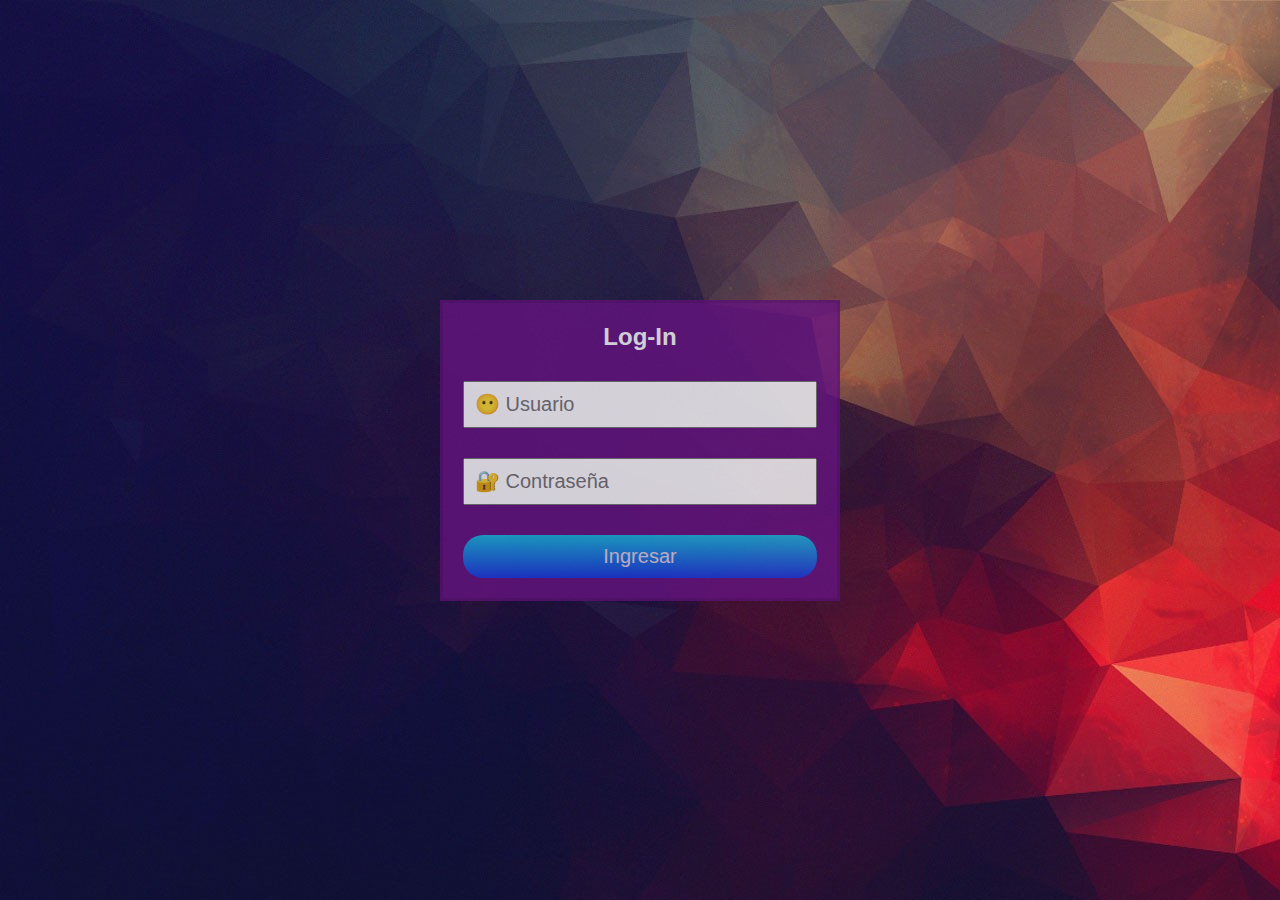
==== index.html @ e810d727 "Commit Log-In" ====
<!DOCTYPE html>
<html lang="es">
	<head>
		<title>Autenticacion</title>
		<meta charset="UTF-8">
		<meta name="viewport" content="width=device-width,user-scalable=no, initial-scale=1, maximum-scale=1, minimum-scale=1">
		<link rel="stylesheet" href="estilos.css">

	</head>
	
	<body background="login.jpg" oncontextmenu="return false">
		<script language="JavaScript">
		function ir(form){
			if (form.login.value=='admin' && form.password.value=='1234'){ 
				window.open("proyecto1.html")
				form.submit();
			}
			else {
				alert("Error en las credenciales. intentar de nuevo");
				
			}
		}
		</script>	
			
		<form>
			<h2>Log-In</h2>
			<input type="text" placeholder="&#128566; Usuario" name="login">  
			<input type="password" placeholder="&#128272; Contraseña" name="password"> 
			<input type="submit" value="Ingresar" onclick="ir(this.form)">   
		</form>	
		
	</body>
</html>
---- estilos.css ----
*{
	margin: 0;
	padding: 0;
	font-family: sans-serif;
	box-sizing: border-box;
}

body {
	
	display: flex;
	min-height: 100vh;
}

form {
	margin: auto;
	width: 50%;
	max-width: 400px;
	background: #651480;
	padding: 20px;
	border: 3px solid rgba(0,0,0,0.1);
	opacity: 0.8;
}



h2 {
	text-align: center;
	margin-bottom: 10px;
	color: #FBFCFC;
}

input{
	display: block;
	padding: 10px;
	width: 100%;
	margin: 30px 0;
	font-size: 20px;

}

input[type="submit"]{
	background: linear-gradient(#08DFF7, #0844F7);
	border: 0;
	color: white;
	opacity: 0.8;
	cursor: pointer;
	border-radius: 20px;
	margin-bottom: 0;
}

input[type="submit"]:hover {
	opacity: 1;
}

input[type="submit"]:active {
	transform: scale(0.95);
}

@media (max-width:768px){
	form{
		width: 75%;
	}
}


@media (max-width:480px){
	form{
		width: 95%;
	}
}
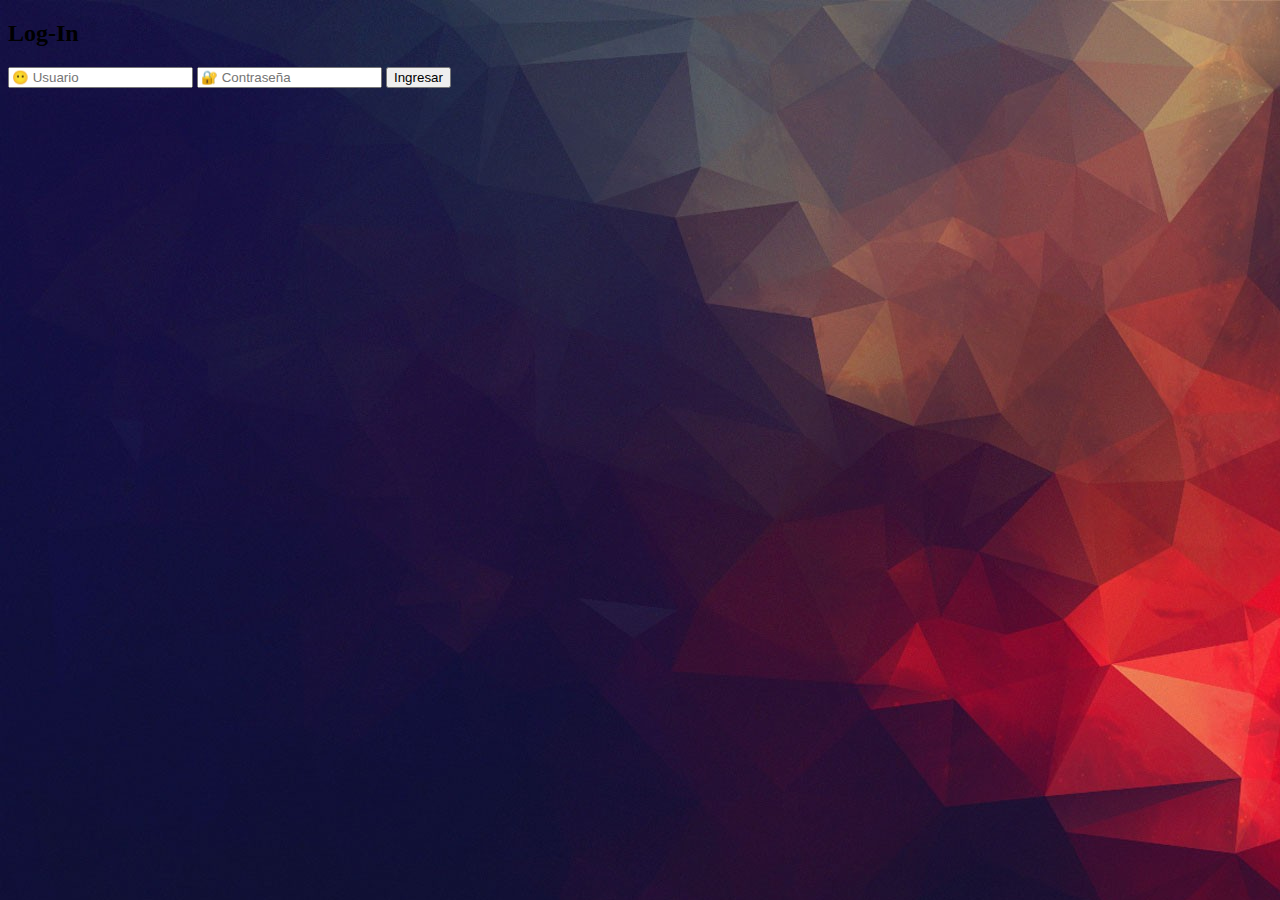
==== commit 16106045: "casi terminada" ====
--- a/index.html
+++ b/index.html
@@ -1,33 +1,31 @@
-<!DOCTYPE html>
-<html lang="es">
-	<head>
-		<title>Autenticacion</title>
-		<meta charset="UTF-8">
-		<meta name="viewport" content="width=device-width,user-scalable=no, initial-scale=1, maximum-scale=1, minimum-scale=1">
-		<link rel="stylesheet" href="estilos.css">
-
-	</head>
-	
-	<body background="login.jpg" oncontextmenu="return false">
-		<script language="JavaScript">
-		function ir(form){
-			if (form.login.value=='admin' && form.password.value=='1234'){ 
-				window.open("proyecto1.html")
-				form.submit();
-			}
-			else {
-				alert("Error en las credenciales. intentar de nuevo");
-				
-			}
-		}
-		</script>	
-			
-		<form>
-			<h2>Log-In</h2>
-			<input type="text" placeholder="&#128566; Usuario" name="login">  
-			<input type="password" placeholder="&#128272; Contraseña" name="password"> 
-			<input type="submit" value="Ingresar" onclick="ir(this.form)">   
-		</form>	
-		
-	</body>
+<!DOCTYPE html>
+<html lang="es">
+	<head>
+		<title>Autenticacion</title>
+		<meta charset="UTF-8">
+		<meta name="viewport" content="width=device-width,user-scalable=no, initial-scale=1, maximum-scale=1, minimum-scale=1">
+		<link rel="stylesheet" href="css/estilos2.css">
+	</head>
+	
+	<body background="login.jpg" oncontextmenu="return false">
+		<script language="JavaScript">
+		function ir(form){
+			if (form.login.value=='admin' && form.password.value=='1234'){ 
+				window.open("inicio.html")
+				form.submit();
+			}
+			else {
+				alert("Error en las credenciales. intentar de nuevo");				
+			}
+		}
+		</script>	
+			
+		<form>
+			<h2>Log-In</h2>
+			<input type="text" placeholder="&#128566; Usuario" name="login">  
+			<input type="password" placeholder="&#128272; Contraseña" name="password"> 
+			<input type="submit" value="Ingresar" onclick="ir(this.form)">   
+		</form>	
+		
+	</body>
 </html>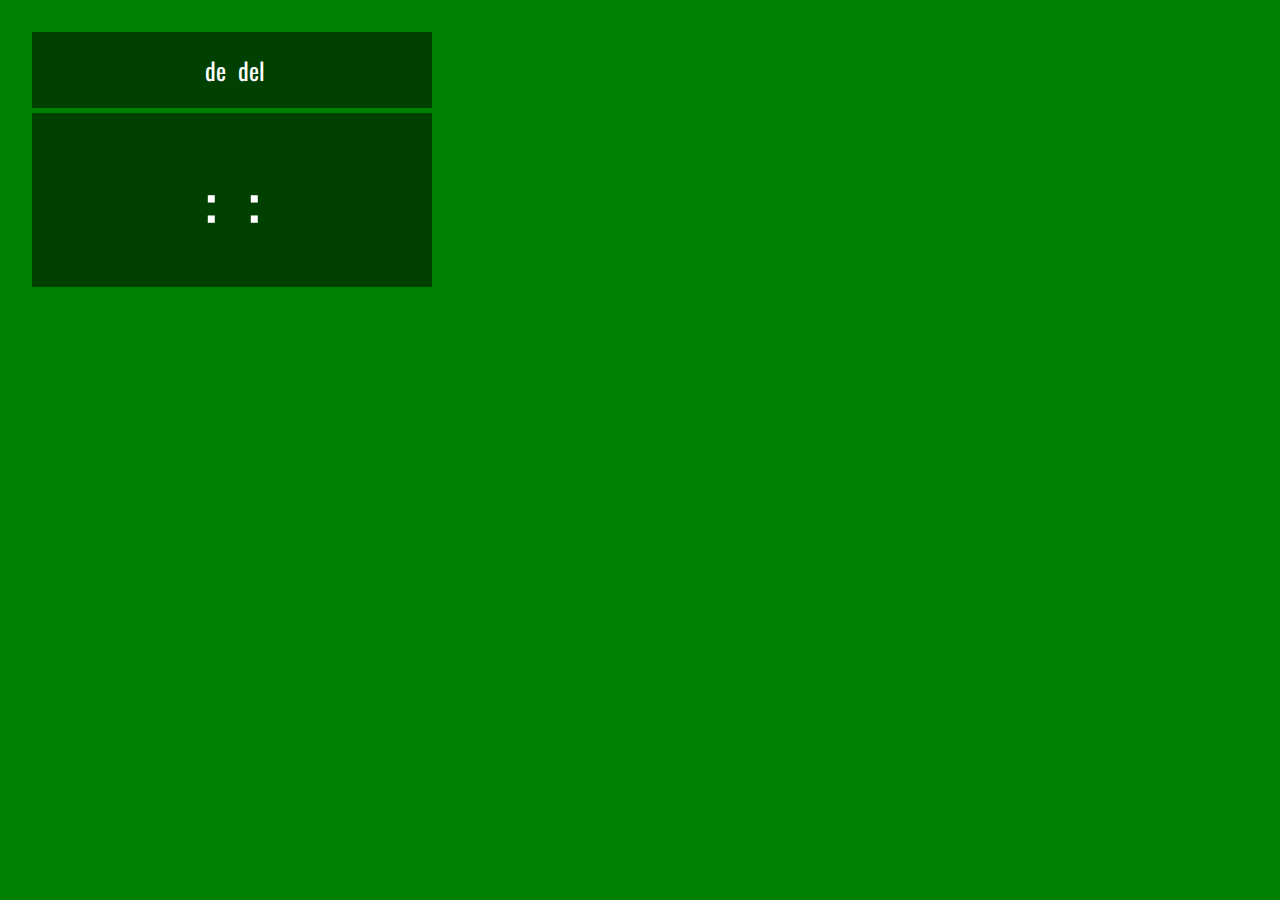
==== commit 178c509d: "Add files via upload" ====
--- a/index.html
+++ b/index.html
@@ -1,31 +1,35 @@
 <!DOCTYPE html>
-<html lang="es">
-	<head>
-		<title>Autenticacion</title>
-		<meta charset="UTF-8">
-		<meta name="viewport" content="width=device-width,user-scalable=no, initial-scale=1, maximum-scale=1, minimum-scale=1">
-		<link rel="stylesheet" href="css/estilos2.css">
-	</head>
-	
-	<body background="login.jpg" oncontextmenu="return false">
-		<script language="JavaScript">
-		function ir(form){
-			if (form.login.value=='admin' && form.password.value=='1234'){ 
-				window.open("inicio.html")
-				form.submit();
-			}
-			else {
-				alert("Error en las credenciales. intentar de nuevo");				
-			}
-		}
-		</script>	
-			
-		<form>
-			<h2>Log-In</h2>
-			<input type="text" placeholder="&#128566; Usuario" name="login">  
-			<input type="password" placeholder="&#128272; Contraseña" name="password"> 
-			<input type="submit" value="Ingresar" onclick="ir(this.form)">   
-		</form>	
-		
-	</body>
-</html>+<html lang="en">
+<head>
+	<meta charset="UTF-8">
+	<meta name="viewport" content="width=divice-width, user-scalable=no, initial-scale=1.0, maximun-scale=1.0; minimum-scale=1.0">
+	<link rel="stylesheet" href="estilos.css">
+	<link href="https://fonts.googleapis.com/css?family=Oswald" rel="stylesheet">
+</head>
+<body>
+	<div class="wrap">
+		<div class="widget">
+			<div class="fecha">
+				<p id="diasemana" class="diasemana"></p>
+				<p id="dia" class="dia"></p>
+				<p> de </p>
+				<p id="mes"  class="mes"></p>
+				<p>del</p>
+				<p id="year" class="year"></p>
+			</div>
+
+			<div class="reloj">
+				<p id="horas" class="horas"></p>
+				<p>:</p>
+				<p id="minutos" class="minutos"></p>
+				<p>:</p>
+
+				<p class="caja-segundos"></p>
+				<p id="ampm" class="ampm"></p>
+				<p id="segundos" class="segundos"></p>
+
+			</div>
+		</div>
+	</div>
+	<script src="reloj.js"></script>
+</body>--- a/estilos.css
+++ b/estilos.css
@@ -0,0 +1,60 @@
+*{
+	margin:0;
+	padding:0;
+	-webkit-box-sizing: border-box;
+	-moz-box-sizing: border-box;
+	box-sizing: border-box;
+}
+
+
+body
+{
+	background: green;
+	background-size:cover;
+	color: #fff;
+	font-size: 16px;
+
+}
+.wrap
+{
+	width:90%;
+	max-width:1000px;
+	
+}
+.widget
+{
+	width: 40%;
+	margin: 2em;
+}
+.widget p {
+	display: inline-block;
+	line-height: 1em;
+}
+.fecha{
+	font-family: Oswald, Arial;
+	text-align: center;
+	font-size: 1.5em;
+	margin-bottom: 0.3125rem;
+	background: rgba(0,0,0,.5);
+	padding: 20px;
+	width: 100%;
+
+}
+.reloj {
+	font-family: Oswald, Arial;
+	width: 100%;
+	padding: 40px;
+	font-size: 4em;
+	text-align: center;
+	background: rgba(0,0,0,.5);
+
+}
+.reloj .caja-segundos
+{
+	display: inline-block;
+}
+.reloj .segundos,
+.reloj .ampm{
+	font-size: 2rem;
+	display: block;
+}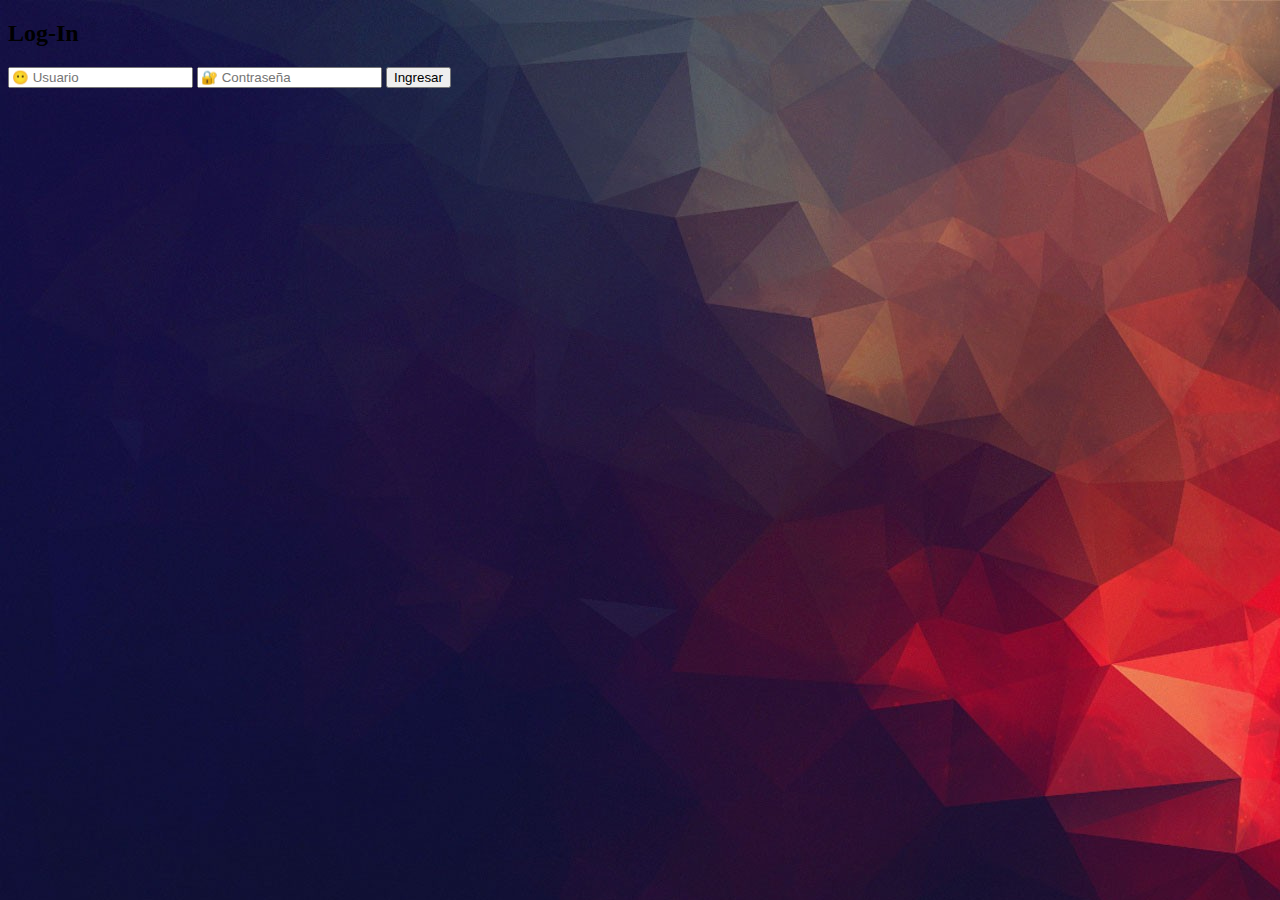
==== commit d2280ca6: "Proyecto Finalizado" ====
--- a/index.html
+++ b/index.html
@@ -1,35 +1,31 @@
 <!DOCTYPE html>
-<html lang="en">
-<head>
-	<meta charset="UTF-8">
-	<meta name="viewport" content="width=divice-width, user-scalable=no, initial-scale=1.0, maximun-scale=1.0; minimum-scale=1.0">
-	<link rel="stylesheet" href="estilos.css">
-	<link href="https://fonts.googleapis.com/css?family=Oswald" rel="stylesheet">
-</head>
-<body>
-	<div class="wrap">
-		<div class="widget">
-			<div class="fecha">
-				<p id="diasemana" class="diasemana"></p>
-				<p id="dia" class="dia"></p>
-				<p> de </p>
-				<p id="mes"  class="mes"></p>
-				<p>del</p>
-				<p id="year" class="year"></p>
-			</div>
-
-			<div class="reloj">
-				<p id="horas" class="horas"></p>
-				<p>:</p>
-				<p id="minutos" class="minutos"></p>
-				<p>:</p>
-
-				<p class="caja-segundos"></p>
-				<p id="ampm" class="ampm"></p>
-				<p id="segundos" class="segundos"></p>
-
-			</div>
-		</div>
-	</div>
-	<script src="reloj.js"></script>
-</body>+<html lang="es">
+	<head>
+		<title>Autenticacion</title>
+		<meta charset="UTF-8">
+		<meta name="viewport" content="width=device-width,user-scalable=no, initial-scale=1, maximum-scale=1, minimum-scale=1">
+		<link rel="stylesheet" href="css/estilos2.css">
+	</head>
+	
+	<body background="login.jpg" oncontextmenu="return false">
+		<script language="JavaScript">
+		function ir(form){
+			if (form.login.value=='admin' && form.password.value=='1234'){ 
+				window.open("inicio.html")
+				form.submit();
+			}
+			else {
+				alert("Error en las credenciales. intentar de nuevo");				
+			}
+		}
+		</script>	
+			
+		<form>
+			<h2>Log-In</h2>
+			<input type="text" placeholder="&#128566; Usuario" name="login">  
+			<input type="password" placeholder="&#128272; Contraseña" name="password"> 
+			<input type="submit" value="Ingresar" onclick="ir(this.form)">   
+		</form>	
+		
+	</body>
+</html>